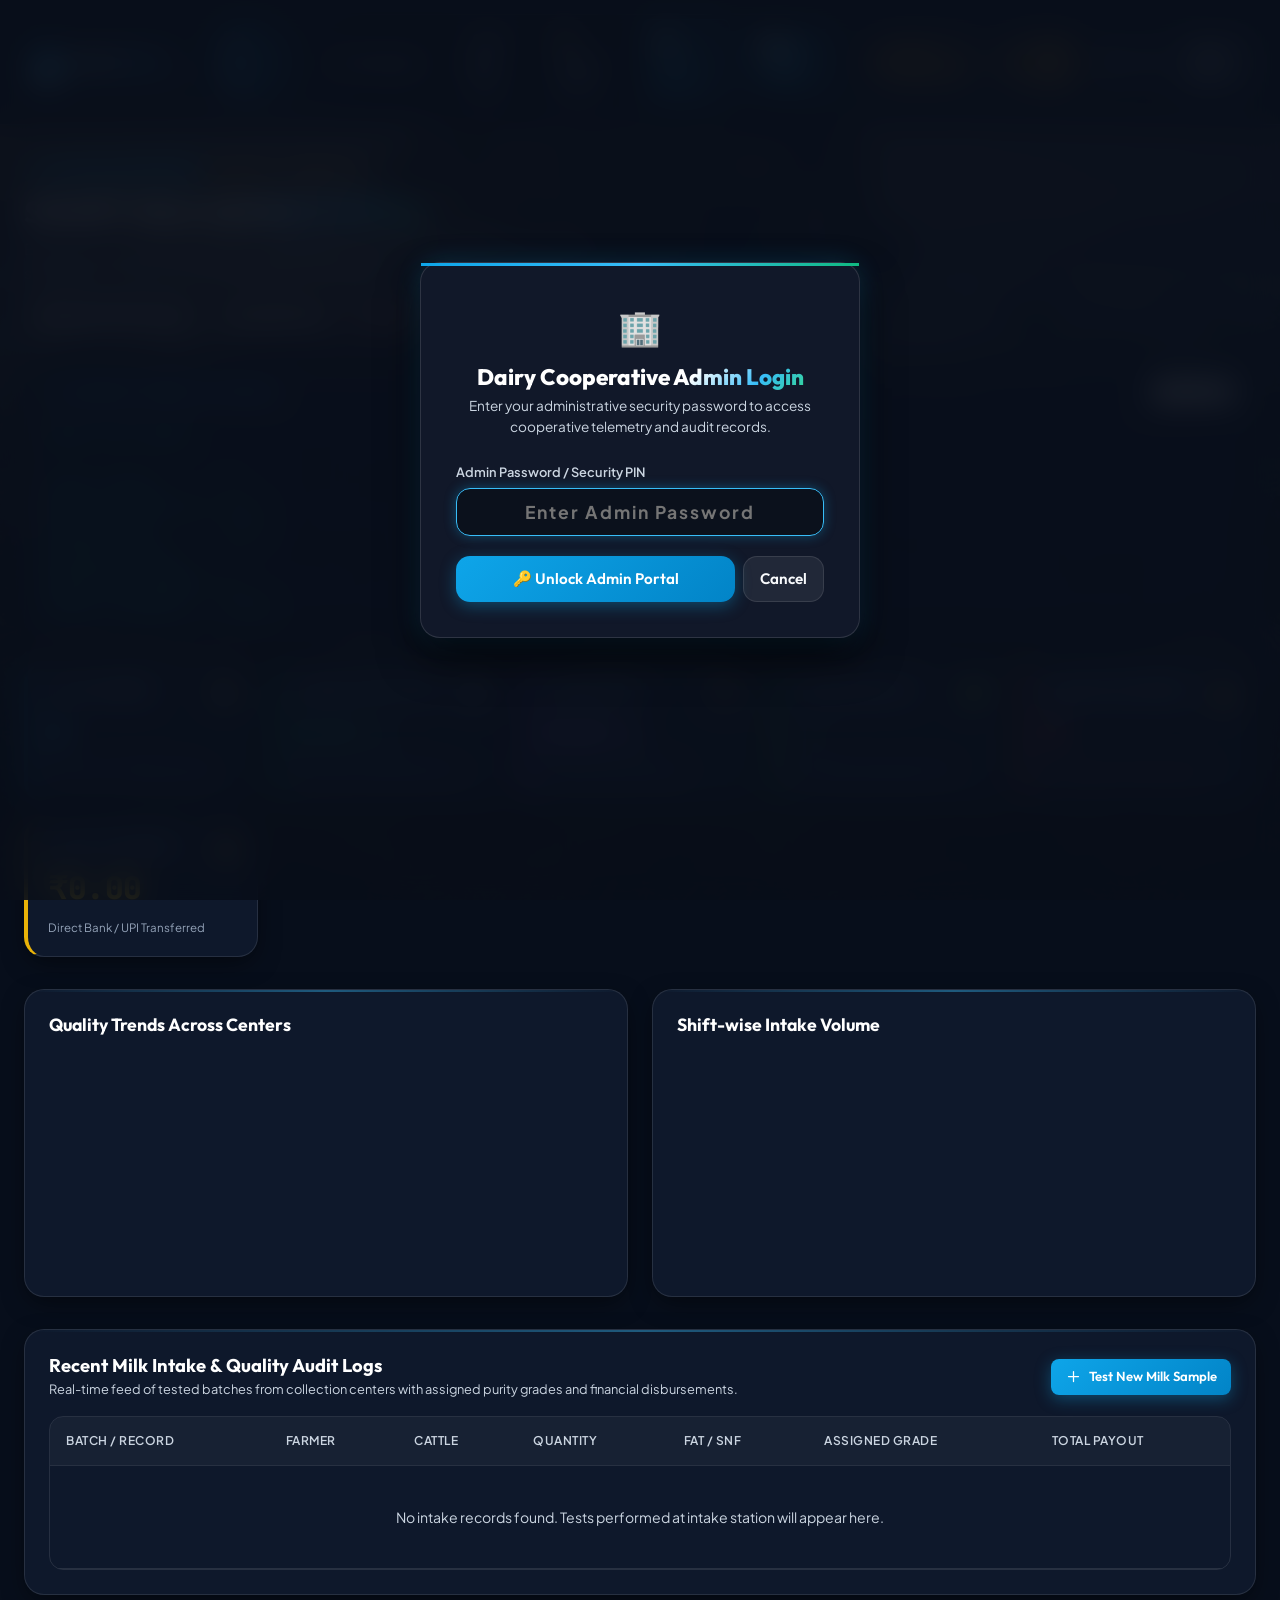
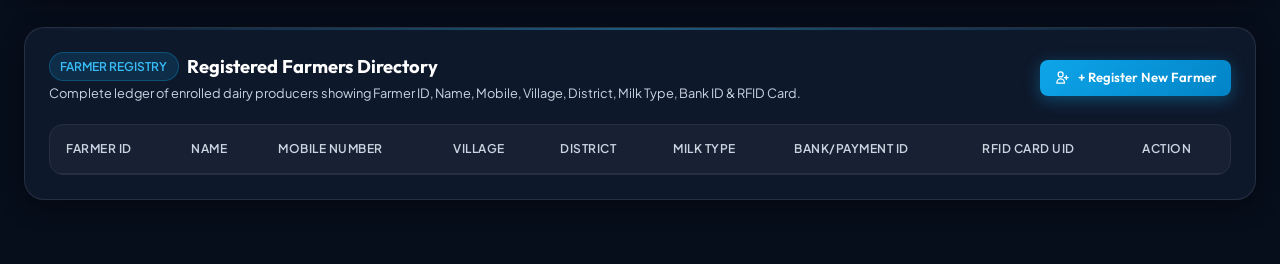
==== admin/index.html @ e47773d5 "feat(sih-2026): implement purelacto edge iot architecture, dynamic pricing formulation, sih presenta" ====
<!DOCTYPE html>
<html lang="en">
<head>
  <base href="../">
  <meta charset="UTF-8">
  <meta name="viewport" content="width=device-width, initial-scale=1.0">
  <title>Dairy Cooperative Admin Portal | DAIRY NOVA</title>
  <meta name="description" content="Dedicated Dairy Cooperative Federation Admin Dashboard for Dairy Nova Smart Milk System.">
  <link rel="icon" type="image/svg+xml" href="assets/logo.svg">
  <link rel="manifest" href="manifest.json">
  <meta name="theme-color" content="#070e1b">
  <meta name="mobile-web-app-capable" content="yes">
  <meta name="apple-mobile-web-app-capable" content="yes">
  <meta name="apple-mobile-web-app-status-bar-style" content="black-translucent">
  <link rel="apple-touch-icon" href="assets/icon-192.png">
  <link rel="stylesheet" href="css/style.css">
  <link rel="stylesheet" href="css/components.css">
  <link rel="stylesheet" href="css/sih-deck.css">
  <style>
    .admin-page-container {
      max-width: 1440px;
      margin: 0 auto;
      padding: 2rem 1.5rem 4rem;
    }
    .nav-link-btn {
      text-decoration: none;
      color: var(--text-muted);
      font-size: 0.88rem;
      font-weight: 600;
      padding: 0.5rem 0.85rem;
      border-radius: var(--radius-sm);
      transition: all 0.2s;
      display: inline-flex;
      align-items: center;
      gap: 6px;
    }
    .nav-link-btn:hover, .nav-link-btn.active {
      color: #ffffff;
      background: rgba(255, 255, 255, 0.08);
    }
    .nav-link-btn.active {
      color: #38bdf8;
      background: rgba(14, 165, 233, 0.15);
      border: 1px solid rgba(14, 165, 233, 0.35);
    }
    .auth-overlay {
      position: fixed;
      top: 0;
      left: 0;
      width: 100%;
      height: 100%;
      background: rgba(8, 14, 26, 0.88);
      backdrop-filter: blur(16px);
      -webkit-backdrop-filter: blur(16px);
      display: flex;
      align-items: center;
      justify-content: center;
      z-index: 1000;
      padding: 1rem;
    }
    .auth-box {
      width: 100%;
      max-width: 440px;
      background: rgba(18, 26, 43, 0.95);
      border: 1px solid rgba(255, 255, 255, 0.12);
      border-radius: var(--radius-lg);
      padding: 2.2rem;
      box-shadow: 0 20px 40px rgba(0,0,0,0.6), 0 0 25px rgba(14, 165, 233, 0.2);
      text-align: center;
      position: relative;
    }
    .auth-box::before {
      content: "";
      position: absolute;
      top: 0;
      left: 0;
      right: 0;
      height: 3px;
      background: linear-gradient(90deg, #0ea5e9, #38bdf8, #10b981);
    }
  </style>
</head>
<body>

  <!-- ==================== HEADER & GLOBAL NAVIGATION ==================== -->
  <header class="header-glass">
    <div class="nav-container">
      <a href="index.html" class="brand-wrapper" style="text-decoration: none;">
        <img src="assets/logo.svg" alt="DAIRY NOVA" class="brand-logo-img">
        <span class="brand-badge">SIH 2026 &bull; RPi 5 EDGE</span>
      </a>

      <nav class="nav-tabs" style="display: flex; gap: 8px; align-items: center;">
        <a href="index.html" class="nav-link-btn">
          <svg width="16" height="16" fill="none" stroke="currentColor" viewBox="0 0 24 24"><path stroke-linecap="round" stroke-linejoin="round" stroke-width="2" d="M3 12l2-2m0 0l7-7 7 7M5 10v10a1 1 0 001 1h3m10-11l2 2m-2-2v10a1 1 0 01-1 1h-3m-6 0a1 1 0 001-1v-4a1 1 0 011-1h2a1 1 0 011 1v4a1 1 0 001 1m-6 0h6"/></svg>
          Overview
        </a>
        <a href="testing.html" class="nav-link-btn">
          <svg width="16" height="16" fill="none" stroke="currentColor" viewBox="0 0 24 24"><path stroke-linecap="round" stroke-linejoin="round" stroke-width="2" d="M19.428 15.428a2 2 0 00-1.022-.547l-2.387-.477a6 6 0 00-3.86.517l-.318.158a6 6 0 01-3.86.517L6.05 15.21a2 2 0 00-1.806.547M8 4h8l-1 1v5.172a2 2 0 00.586 1.414l5 5c1.26 1.26.367 3.414-1.415 3.414H4.828c-1.782 0-2.674-2.154-1.414-3.414l5-5A2 2 0 009 10.172V5L8 4z"/></svg>
          Start Milk Test
        </a>
        <a href="farmer-auth.html" class="nav-link-btn">
          👨‍🌾 Farmer Portal
        </a>
        <a href="/admin" class="nav-link-btn active">
          🏢 Admin Portal
        </a>
        <button class="nav-link-btn" onclick="window.openSIHDeck(1)" style="background: rgba(14, 165, 233, 0.15); color: #38bdf8; border: 1px solid rgba(14, 165, 233, 0.4); cursor: pointer;">
          📊 SIH 2026 Deck
        </button>
      </nav>

      <div class="header-actions">
        <div class="iot-pill connecting" id="admin-iot-pill" onclick="toggleAdminDeviceConnection()" style="cursor: pointer;" title="Hardware Connectivity Status (Click to Toggle)">
          <div class="live-dot dot-connecting" id="admin-iot-dot"></div>
          <span id="admin-iot-text">DEVICE: CONNECTING</span>
        </div>
        <button class="heritage-theme-btn" id="heritage-theme-switch-btn" onclick="toggleHeritageWallpaper()" title="Switch Heritage Scenery (Desi Gir Farm / Pasture Meadow)" style="display: inline-flex; align-items: center; gap: 6px; background: rgba(245, 158, 11, 0.14); border: 1px solid rgba(245, 158, 11, 0.35); color: #fbbf24; border-radius: var(--radius-full); padding: 0.35rem 0.8rem; font-size: 0.78rem; font-weight: 700; cursor: pointer; transition: all 0.2s;">
          🌾 <span id="heritage-scene-text">Desi Gir Farm</span>
        </button>
        <button class="sound-toggle-btn" id="sound-toggle-btn" title="Toggle Sound">
          <svg width="18" height="18" fill="none" stroke="currentColor" viewBox="0 0 24 24"><path stroke-linecap="round" stroke-linejoin="round" stroke-width="2" d="M15.536 8.464a5 5 0 010 7.072m2.828-9.9a9 9 0 010 12.728M5.586 15H4a1 1 0 01-1-1v-4a1 1 0 011-1h1.586l4.707-4.707C10.923 3.663 12 4.109 12 5v14c0 .891-1.077 1.337-1.707.707L5.586 15z"/></svg>
        </button>
        <button class="theme-toggle-btn" id="theme-toggle-btn" title="Toggle Theme">
          <svg width="18" height="18" fill="none" stroke="currentColor" viewBox="0 0 24 24"><path stroke-linecap="round" stroke-linejoin="round" stroke-width="2" d="M12 3v1m0 16v1m9-9h-1M4 9h-1m15.364 6.364l-.707-.707M6.343 6.343l-.707-.707m12.728 0l-.707.707M6.343 17.657l-.707.707M16 12a4 4 0 11-8 0 4 4 0 018 0z"/></svg>
        </button>
        <a href="index.html" class="btn btn-secondary btn-sm" style="text-decoration: none;">
          &larr; Back to Hub
        </a>
      </div>
    </div>
  </header>

  <!-- ==================== MANDATORY ADMIN PIN MODAL / SECURITY OVERLAY ==================== -->
  <div class="auth-overlay" id="admin-auth-overlay" style="display: flex;">
    <div class="auth-box">
      <div style="font-size: 2.2rem; margin-bottom: 0.5rem;">🏢</div>
      <h2 style="font-size: 1.4rem; font-weight: 800; color: #ffffff; margin-bottom: 0.25rem;">
        Dairy Cooperative <span class="gradient-text">Admin Login</span>
      </h2>
      <p style="font-size: 0.85rem; color: var(--text-muted); margin-bottom: 1.5rem;">
        Enter your administrative security password to access cooperative telemetry and audit records.
      </p>

      <form id="admin-pin-form" onsubmit="handleAdminAuth(event)">
        <div style="margin-bottom: 1.25rem; text-align: left;">
          <label style="display: block; font-size: 0.8rem; font-weight: 600; color: var(--text-muted); margin-bottom: 0.35rem;">
            Admin Password / Security PIN
          </label>
          <input type="password" id="admin-pin-input" class="form-input" placeholder="Enter Admin Password" required autofocus style="width: 100%; text-align: center; letter-spacing: 2px; font-size: 1.1rem; font-weight: 700;">
        </div>
        <div style="display: flex; gap: 8px;">
          <button type="submit" class="btn btn-primary" style="flex: 1;">
            🔑 Unlock Admin Portal
          </button>
          <a href="index.html" class="btn btn-secondary" style="text-decoration: none; display: inline-flex; align-items: center; justify-content: center; padding: 0.6rem 1rem;">
            Cancel
          </a>
        </div>
      </form>
    </div>
  </div>

  <!-- ==================== MAIN ADMIN DASHBOARD CONTENT ==================== -->
  <main class="admin-page-container">
    
    <!-- Section Top Header -->
    <div class="section-header">
      <div>
        <div style="display: flex; align-items: center; gap: 8px;">
          <span class="badge badge-primary">COOPERATIVE FEDERATION</span>
          <span class="live-dot dot-connecting" id="admin-federation-dot"></span>
          <span id="admin-federation-text" style="font-size: 0.75rem; color: #fbbf24; font-family: var(--font-mono); font-weight: 700;">DEVICE: CONNECTING</span>
        </div>
        <h1 class="section-title" style="font-size: 1.9rem; margin-top: 0.4rem;">
          SMART MILK <span class="gradient-text">ADMIN PORTAL</span>
        </h1>
        <p class="section-desc">
          Executive cooperative oversight, aggregated intake telemetry, adulteration risk surveillance, and cloud banking ledger settlements.
        </p>
      </div>

      <div style="display: flex; gap: 0.75rem; flex-wrap: wrap; align-items: center;">
        <button class="btn btn-secondary btn-sm" id="btn-toggle-admin-ascii" onclick="toggleAdminAsciiView()">
          📋 Toggle ASCII Terminal
        </button>
        <button class="btn btn-secondary btn-sm" id="btn-export-csv" onclick="exportAdminCSV()">
          <svg width="16" height="16" fill="none" stroke="currentColor" viewBox="0 0 24 24"><path stroke-linecap="round" stroke-linejoin="round" stroke-width="2" d="M12 10v6m0 0l-3-3m3 3l3-3m2 8H7a2 2 0 01-2-2V5a2 2 0 012-2h5.586a1 1 0 01.707.293l5.414 5.414a1 1 0 01.293.707V19a2 2 0 01-2 2z"/></svg>
          Export CSV
        </button>
        <button class="btn btn-secondary btn-sm" id="btn-clear-admin-data" onclick="clearAllAdminData()" style="color: #f87171; border-color: rgba(239, 68, 68, 0.4);">
          <svg width="15" height="15" fill="none" stroke="currentColor" viewBox="0 0 24 24"><path stroke-linecap="round" stroke-linejoin="round" stroke-width="2" d="M19 7l-.867 12.142A2 2 0 0116.138 21H7.862a2 2 0 01-1.995-1.858L5 7m5 4v6m4-6v6m1-10V4a1 1 0 00-1-1h-4a1 1 0 00-1 1v3M4 7h16"/></svg>
          Clear Data
        </button>
        <button class="btn btn-sm" id="btn-logout-admin" style="background: rgba(239, 68, 68, 0.15); border: 1px solid rgba(239, 68, 68, 0.4); color: #f87171;" onclick="adminLogout()">
          🔒 Logout Admin
        </button>
      </div>
    </div>

    <!-- ASCII TERMINAL SUMMARY VIEW -->
    <div class="smart-admin-ascii-card" id="smart-admin-ascii-box" style="margin-bottom: 1.75rem;">
      <div class="smart-admin-ascii-header">
        <div style="display: flex; align-items: center; gap: 6px;">
          <span class="live-dot" style="background: #10b981; width: 6px; height: 6px;"></span>
          <span style="color: var(--primary-light); font-weight: 800; letter-spacing: 1px; font-size: 0.78rem;">COMMAND TERMINAL SUMMARY</span>
        </div>
        <button class="btn btn-sm btn-outline" style="font-size: 0.7rem; padding: 2px 8px;" onclick="copySmartAdminAscii()">
          📋 Copy Text
        </button>
      </div>
      <pre class="smart-admin-ascii-pre">SMART MILK ADMIN

Total Farmers       0
Today's Collection  0.0 L
Premium Milk        0.0 L
Average Quality     --
Suspicious Samples  0
Today's Payments    ₹0.00</pre>
    </div>

    <!-- 6-METRIC SMART MILK ADMIN KPI GRID (COMPLETELY DYNAMIC) -->
    <div class="smart-admin-grid-6" style="margin-bottom: 2rem;">
      <!-- 1. Total Farmers -->
      <div class="card-glass smart-admin-kpi-card" style="border-left: 4px solid #0ea5e9;">
        <div class="kpi-header">
          <span class="kpi-label">Total Farmers</span>
          <span class="kpi-icon">👨‍🌾</span>
        </div>
        <div class="kpi-value highlight-cyan" id="admin-total-farmers">0</div>
        <div class="kpi-sub">Enrolled &bull; KYC &amp; RFID Verified</div>
      </div>

      <!-- 2. Today's Collection -->
      <div class="card-glass smart-admin-kpi-card" style="border-left: 4px solid #10b981;">
        <div class="kpi-header">
          <span class="kpi-label">Today's Collection</span>
          <span class="kpi-icon">🥛</span>
        </div>
        <div class="kpi-value highlight-green" id="admin-stat-volume">0.0 L</div>
        <div class="kpi-sub">Morning + Evening Shift Flow</div>
      </div>

      <!-- 3. Premium Milk -->
      <div class="card-glass smart-admin-kpi-card" style="border-left: 4px solid #a855f7;">
        <div class="kpi-header">
          <span class="kpi-label">Premium Milk</span>
          <span class="kpi-icon">🏆</span>
        </div>
        <div class="kpi-value highlight-purple" id="admin-premium-milk">0.0 L</div>
        <div class="kpi-sub">Grade A+ Bonus Volume</div>
      </div>

      <!-- 4. Average Quality -->
      <div class="card-glass smart-admin-kpi-card" style="border-left: 4px solid #22c55e;">
        <div class="kpi-header">
          <span class="kpi-label">Average Quality</span>
          <span class="kpi-icon">🟢</span>
        </div>
        <div class="kpi-value highlight-green" id="admin-avg-quality">--</div>
        <div class="kpi-sub">Cooperative Standard Purity</div>
      </div>

      <!-- 5. Suspicious Samples -->
      <div class="card-glass smart-admin-kpi-card" style="border-left: 4px solid #ef4444;">
        <div class="kpi-header">
          <span class="kpi-label">Suspicious Samples</span>
          <span class="kpi-icon">⚠️</span>
        </div>
        <div class="kpi-value highlight-red" id="admin-stat-adulterations">0</div>
        <div class="kpi-sub" style="color: #ef4444;">Conductivity / Dilution Alerts</div>
      </div>

      <!-- 6. Today's Payments -->
      <div class="card-glass smart-admin-kpi-card" style="border-left: 4px solid #eab308;">
        <div class="kpi-header">
          <span class="kpi-label">Today's Payments</span>
          <span class="kpi-icon">💰</span>
        </div>
        <div class="kpi-value highlight-yellow" id="admin-stat-payout">₹0.00</div>
        <div class="kpi-sub">Direct Bank / UPI Transferred</div>
      </div>
    </div>

    <!-- CHARTS GRID -->
    <div class="grid-2" style="margin-bottom: 2rem;">
      <div class="card-glass">
        <h3 style="font-size: 1.1rem; margin-bottom: 1rem; color: #ffffff;">Quality Trends Across Centers</h3>
        <div id="admin-trend-chart-container" style="min-height: 220px;"></div>
      </div>
      <div class="card-glass">
        <h3 style="font-size: 1.1rem; margin-bottom: 1rem; color: #ffffff;">Shift-wise Intake Volume</h3>
        <div id="admin-volume-bar-container" style="min-height: 220px;"></div>
      </div>
    </div>

    <!-- RECENT INTAKES TABLE -->
    <div class="card-glass" style="margin-bottom: 2rem;">
      <div style="display: flex; justify-content: space-between; align-items: center; margin-bottom: 1rem; flex-wrap: wrap; gap: 0.75rem;">
        <div>
          <h3 style="font-size: 1.15rem; margin: 0; color: #ffffff;">Recent Milk Intake &amp; Quality Audit Logs</h3>
          <p style="font-size: 0.8rem; color: var(--text-muted); margin-top: 2px;">
            Real-time feed of tested batches from collection centers with assigned purity grades and financial disbursements.
          </p>
        </div>
        <a href="testing.html" class="btn btn-primary btn-sm" style="text-decoration: none;">
          <svg width="15" height="15" fill="none" stroke="currentColor" viewBox="0 0 24 24"><path stroke-linecap="round" stroke-linejoin="round" stroke-width="2" d="M12 4v16m8-8H4"/></svg>
          Test New Milk Sample
        </a>
      </div>

      <div class="data-table-wrapper">
        <table class="data-table">
          <thead>
            <tr>
              <th>Batch / Record</th>
              <th>Farmer</th>
              <th>Cattle</th>
              <th>Quantity</th>
              <th>Fat / SNF</th>
              <th>Assigned Grade</th>
              <th>Total Payout</th>
            </tr>
          </thead>
          <tbody id="admin-recent-intakes-body">
            <tr>
              <td colspan="7" style="text-align: center; color: var(--text-muted); padding: 2.5rem 1rem;">
                No intake records found. Tests performed at intake station will appear here.
              </td>
            </tr>
          </tbody>
        </table>
      </div>
    </div>

    <!-- REGISTERED FARMERS DIRECTORY -->
    <div class="card-glass">
      <div style="display: flex; justify-content: space-between; align-items: center; margin-bottom: 1.25rem; flex-wrap: wrap; gap: 0.75rem;">
        <div>
          <div style="display: flex; align-items: center; gap: 8px;">
            <span class="badge badge-primary">FARMER REGISTRY</span>
            <h3 style="font-size: 1.15rem; margin: 0; color: #ffffff;">Registered Farmers Directory</h3>
          </div>
          <p style="font-size: 0.8rem; color: var(--text-muted); margin-top: 2px;">
            Complete ledger of enrolled dairy producers showing Farmer ID, Name, Mobile, Village, District, Milk Type, Bank ID &amp; RFID Card.
          </p>
        </div>
        <div style="display: flex; gap: 8px;">
          <a href="farmer-auth.html?mode=signup" class="btn btn-primary btn-sm" style="text-decoration: none;">
            <svg width="15" height="15" fill="none" stroke="currentColor" viewBox="0 0 24 24"><path stroke-linecap="round" stroke-linejoin="round" stroke-width="2" d="M18 9v3m0 0v3m0-3h3m-3 0h-3m-2-5a4 4 0 11-8 0 4 4 0 018 0zM3 20a6 6 0 0112 0v1H3v-1z"/></svg>
            + Register New Farmer
          </a>
        </div>
      </div>

      <div class="data-table-wrapper">
        <table class="data-table">
          <thead>
            <tr>
              <th>Farmer ID</th>
              <th>Name</th>
              <th>Mobile Number</th>
              <th>Village</th>
              <th>District</th>
              <th>Milk Type</th>
              <th>Bank/Payment ID</th>
              <th>RFID Card UID</th>
              <th>Action</th>
            </tr>
          </thead>
          <tbody id="admin-farmers-table-body">
            <!-- Dynamically populated -->
          </tbody>
        </table>
      </div>
    </div>

  </main>

  <div id="toast-container"></div>

  <!-- JS DEPENDENCIES -->
  <script src="js/audio.js"></script>
  <script src="js/database.js"></script>
  <script src="js/charts.js"></script>
  <script src="js/sih-deck.js"></script>

  <script>
    // ==================== ADMIN PORTAL CONTROLLER ====================
    
    function showToast(msg, type = 'info') {
      const container = document.getElementById('toast-container');
      if (!container) return;
      const toast = document.createElement('div');
      toast.className = `toast-pill toast-${type}`;
      toast.innerText = msg;
      container.appendChild(toast);
      setTimeout(() => {
        toast.style.opacity = '0';
        toast.style.transform = 'translateY(10px)';
        setTimeout(() => toast.remove(), 300);
      }, 3500);
    }

    function isDeviceConnected() {
      return sessionStorage.getItem('dairy_nova_hardware_connected') === 'true';
    }

    function toggleAdminDeviceConnection() {
      const isConn = isDeviceConnected();
      if (isConn) {
        sessionStorage.removeItem('dairy_nova_hardware_connected');
        updateAdminDeviceUI(false);
        if (window.soundCtrl) window.soundCtrl.playTick();
        showToast("Hardware Disconnected (Status: Connecting)", "info");
      } else {
        const text = document.getElementById('admin-iot-text');
        const fedText = document.getElementById('admin-federation-text');
        if (text) text.innerText = 'DEVICE: CONNECTING...';
        if (fedText) fedText.innerText = 'DEVICE: CONNECTING...';

        setTimeout(() => {
          sessionStorage.setItem('dairy_nova_hardware_connected', 'true');
          updateAdminDeviceUI(true);
          if (window.soundCtrl) window.soundCtrl.playSuccess();
          showToast("🟢 Device Connected & Hardware Active!", "success");
        }, 500);
      }
    }

    function updateAdminDeviceUI(connected) {
      const isConn = connected !== undefined ? connected : isDeviceConnected();
      const pill = document.getElementById('admin-iot-pill');
      const dot = document.getElementById('admin-iot-dot');
      const text = document.getElementById('admin-iot-text');
      const fedDot = document.getElementById('admin-federation-dot');
      const fedText = document.getElementById('admin-federation-text');

      if (pill) {
        if (isConn) {
          pill.classList.remove('connecting');
          pill.classList.add('connected');
        } else {
          pill.classList.remove('connected');
          pill.classList.add('connecting');
        }
      }
      if (dot) {
        dot.style.background = isConn ? '#10b981' : '#f59e0b';
        dot.style.boxShadow = isConn ? '0 0 10px #10b981' : '0 0 10px #f59e0b';
        if (isConn) {
          dot.classList.remove('dot-connecting');
          dot.classList.add('dot-connected');
        } else {
          dot.classList.remove('dot-connected');
          dot.classList.add('dot-connecting');
        }
      }
      if (text) {
        text.innerText = isConn ? '12 CENTERS CONNECTED' : 'DEVICE: CONNECTING';
        text.style.color = isConn ? '#10b981' : '#fbbf24';
      }
      if (fedDot) {
        fedDot.style.background = isConn ? '#10b981' : '#f59e0b';
        fedDot.style.boxShadow = isConn ? '0 0 10px #10b981' : '0 0 10px #f59e0b';
        if (isConn) {
          fedDot.classList.remove('dot-connecting');
          fedDot.classList.add('dot-connected');
        } else {
          fedDot.classList.remove('dot-connected');
          fedDot.classList.add('dot-connecting');
        }
      }
      if (fedText) {
        fedText.innerText = isConn ? '12 CENTERS CONNECTED' : 'DEVICE: CONNECTING';
        fedText.style.color = isConn ? '#10b981' : '#fbbf24';
      }
    }

    function checkAdminAuth() {
      // Always enforce password verification every time the admin portal is accessed
      sessionStorage.removeItem('dairy_nova_admin_auth');
      const overlay = document.getElementById('admin-auth-overlay');
      const pinInput = document.getElementById('admin-pin-input');
      if (overlay) overlay.style.display = 'flex';
      if (pinInput) {
        pinInput.value = '';
        setTimeout(() => pinInput.focus(), 150);
      }
    }

    function handleAdminAuth(e) {
      if (e) e.preventDefault();
      const pinInput = document.getElementById('admin-pin-input');
      const pin = pinInput ? pinInput.value.trim() : '';
      if (pin === 'NANI@2005') {
        const overlay = document.getElementById('admin-auth-overlay');
        if (overlay) overlay.style.display = 'none';
        if (window.soundCtrl) window.soundCtrl.playSuccess();
        showToast("Authenticated as Dairy Cooperative Admin", "success");
        refreshAdminData();
      } else {
        if (window.soundCtrl) window.soundCtrl.playError();
        showToast("Invalid admin password! Access denied.", "error");
        if (pinInput) {
          pinInput.value = '';
          pinInput.focus();
        }
      }
    }

    function adminLogout() {
      showToast("Admin logged out", "info");
      checkAdminAuth();
    }

    function clearAllAdminData() {
      if (confirm("Are you sure you want to clear all intake records in the Admin page?")) {
        window.db.clearRecords();
        refreshAdminData();
        if (window.soundCtrl) window.soundCtrl.playTrash();
        showToast("All intake records have been cleared from Admin page.", "info");
      }
    }

    function exportAdminCSV() {
      if (window.db && window.db.exportCSV) {
        window.db.exportCSV();
        showToast("Exported Collection Records to CSV", "success");
      }
    }

    function toggleAdminAsciiView() {
      const el = document.getElementById('smart-admin-ascii-box');
      if (el) {
        el.style.display = el.style.display === 'none' ? 'block' : 'none';
      }
    }

    function copySmartAdminAscii() {
      const pre = document.querySelector('.smart-admin-ascii-pre');
      if (pre && navigator.clipboard) {
        navigator.clipboard.writeText(pre.innerText).then(() => {
          showToast("Copied terminal summary to clipboard!", "success");
        });
      }
    }

    function refreshAdminData() {
      const records = window.db ? (window.db.getRecords() || []) : [];
      const farmers = window.db ? (window.db.getFarmers() || []) : [];

      const totalLitres = records.reduce((acc, r) => acc + (r.volume || 0), 0);
      const totalPayout = records.reduce((acc, r) => acc + (r.totalPayout || 0), 0);
      const premiumLitres = records.filter(r => r.grade === 'GRADE A+').reduce((acc, r) => acc + (r.volume || 0), 0);
      const avgQuality = records.length ? Math.round(records.reduce((acc, r) => acc + (r.purityScore || 0), 0) / records.length) : 0;
      const adulterationCount = records.filter(r => r.status === 'REJECTED' || r.status === 'PENALIZED' || (r.adulterantsDetected && r.adulterantsDetected.length > 0)).length;

      const setInner = (id, val) => {
        const el = document.getElementById(id);
        if (el) el.innerText = val;
      };

      setInner('admin-total-farmers', farmers.length ? farmers.length.toLocaleString() : '0');
      setInner('admin-stat-volume', records.length ? `${totalLitres.toFixed(1)} L` : '0.0 L');
      setInner('admin-premium-milk', records.length ? `${premiumLitres.toFixed(1)} L` : '0.0 L');
      setInner('admin-avg-quality', records.length ? `${avgQuality}/100` : '--');
      setInner('admin-stat-adulterations', adulterationCount.toString());
      setInner('admin-stat-payout', `₹${totalPayout.toLocaleString('en-IN', { minimumFractionDigits: 2, maximumFractionDigits: 2 })}`);

      const asciiPre = document.querySelector('.smart-admin-ascii-pre');
      if (asciiPre) {
        asciiPre.innerText = `SMART MILK ADMIN\n\nTotal Farmers       ${farmers.length}\nToday's Collection  ${records.length ? totalLitres.toFixed(1) + ' L' : '0.0 L'}\nPremium Milk        ${records.length ? premiumLitres.toFixed(1) + ' L' : '0.0 L'}\nAverage Quality     ${records.length ? avgQuality + '/100' : '--'}\nSuspicious Samples  ${adulterationCount}\nToday's Payments    ₹${totalPayout.toLocaleString('en-IN', { minimumFractionDigits: 2, maximumFractionDigits: 2 })}`;
      }

      // Render Charts
      if (window.chartManager) {
        window.chartManager.renderTrendChart('admin-trend-chart-container', records);
        window.chartManager.renderVolumeBars('admin-volume-bar-container', records);
      }

      // Recent Intakes Table
      const recentBody = document.getElementById('admin-recent-intakes-body');
      if (recentBody) {
        if (!records || records.length === 0) {
          recentBody.innerHTML = `<tr><td colspan="7" style="text-align: center; color: var(--text-muted); padding: 2.5rem 1rem;">No intake records found. Tests performed at intake station will appear here.</td></tr>`;
        } else {
          recentBody.innerHTML = records.slice(0, 10).map(r => `
            <tr>
              <td><strong style="font-family: var(--font-mono); color: var(--primary-light);">${r.batchId || r.id}</strong></td>
              <td><strong>${r.farmerName}</strong></td>
              <td>${r.milkType}</td>
              <td>${(r.volume || 0).toFixed(1)} L</td>
              <td>${(r.fat || 0).toFixed(1)}% / ${(r.snf || 0).toFixed(1)}%</td>
              <td>
                <span class="badge ${r.grade === 'GRADE A+' ? 'badge-success' : r.grade === 'GRADE A' ? 'badge-primary' : r.grade === 'GRADE F' ? 'badge-danger' : 'badge-warning'}">
                  ${r.grade || r.status}
                </span>
              </td>
              <td><strong style="color: var(--success-light);">₹${(r.totalPayout || 0).toFixed(2)}</strong></td>
            </tr>
          `).join('');
        }
      }

      // Registered Farmers Table
      const farmersBody = document.getElementById('admin-farmers-table-body');
      if (farmersBody) {
        farmersBody.innerHTML = farmers.map(f => {
          const parts = (f.village || '').split(',');
          const villageName = f.villageOnly || (parts.length > 0 ? parts[0].trim() : 'Local Village');
          const districtName = f.district || (parts.length > 1 ? parts[1].trim() : 'District');
          const milkTypeLabel = f.milkType || (f.cattleType === 'Buffalo' ? 'Buffalo Milk' : 'Cow Milk');

          return `
            <tr>
              <td><strong style="font-family: var(--font-mono); color: var(--primary-light);">${f.id}</strong></td>
              <td><strong>${f.name}</strong></td>
              <td><span style="font-family: var(--font-mono); font-size: 0.82rem;">${f.phone || 'N/A'}</span></td>
              <td>${villageName}</td>
              <td>${districtName}</td>
              <td>
                <span class="badge ${f.cattleType === 'Buffalo' ? 'badge-primary' : 'badge-success'}">
                  ${f.cattleType === 'Buffalo' ? '🐃' : '🐄'} ${milkTypeLabel}
                </span>
              </td>
              <td><code style="color: var(--success-light);">${f.bankAccount || 'Direct DBT'}</code></td>
              <td><span style="font-family: var(--font-mono); font-size: 0.8rem; color: var(--text-dim);">${f.rfid}</span></td>
              <td>
                <a href="index.html#passbook" class="btn btn-secondary btn-sm" style="font-size: 0.72rem; padding: 3px 8px; text-decoration: none;">
                  Passbook
                </a>
              </td>
            </tr>
          `;
        }).join('');
      }
    }

    // Toggle audio & theme
    document.addEventListener('DOMContentLoaded', () => {
      // Canonicalize address bar URL to /admin when served over HTTP/HTTPS
      if (window.location.protocol.startsWith('http') && window.location.pathname.endsWith('/admin.html')) {
        window.history.replaceState(null, '', '/admin');
      }
      if (window.location.protocol === 'file:') {
        document.querySelectorAll('a[href="/admin"]').forEach(el => el.setAttribute('href', 'admin.html'));
      }

      checkAdminAuth();
      updateAdminDeviceUI(isDeviceConnected());

      // Ensure password is asked every time, even if loaded from back/forward navigation
      window.addEventListener('pageshow', () => {
        checkAdminAuth();
      });

      const soundBtn = document.getElementById('sound-toggle-btn');
      if (soundBtn && window.soundCtrl) {
        soundBtn.addEventListener('click', () => {
          const enabled = window.soundCtrl.toggleSound();
          showToast(enabled ? "Audio: ON" : "Audio: MUTED", "info");
        });
      }

      // Heritage wallpaper switcher
      window.toggleHeritageWallpaper = function() {
        const isPasture = document.body.classList.toggle('theme-heritage-pasture');
        localStorage.setItem('dairy_heritage_wallpaper', isPasture ? 'pasture' : 'desi');
        updateHeritageButtonText(isPasture);
      };

      function updateHeritageButtonText(isPasture) {
        const label = document.getElementById('heritage-scene-text');
        if (label) {
          label.textContent = isPasture ? 'Pasture Meadow' : 'Desi Gir Farm';
        }
      }

      const savedHeritage = localStorage.getItem('dairy_heritage_wallpaper');
      if (savedHeritage === 'pasture') {
        document.body.classList.add('theme-heritage-pasture');
        updateHeritageButtonText(true);
      }

      const themeBtn = document.getElementById('theme-toggle-btn');
      if (themeBtn) {
        themeBtn.addEventListener('click', () => {
          document.body.classList.toggle('light-theme');
        });
      }
    });
  </script>
</body>
</html>
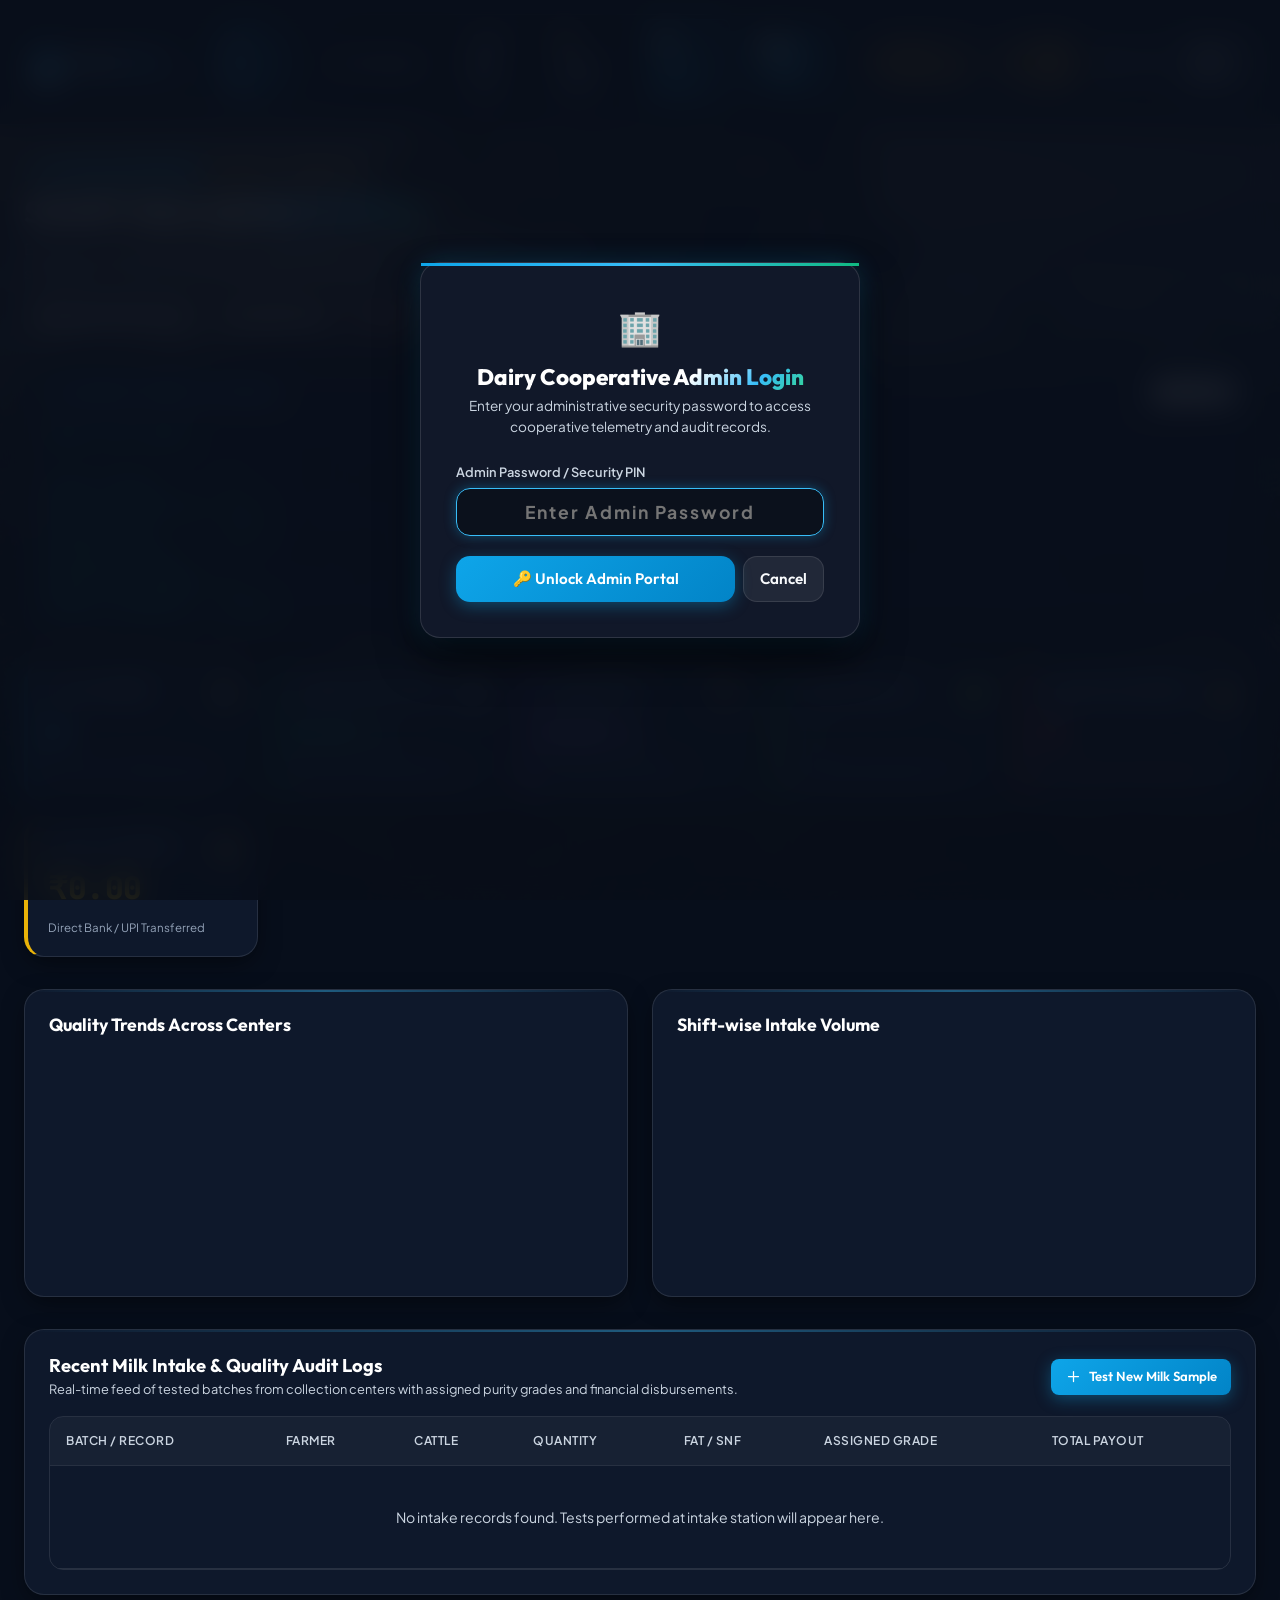
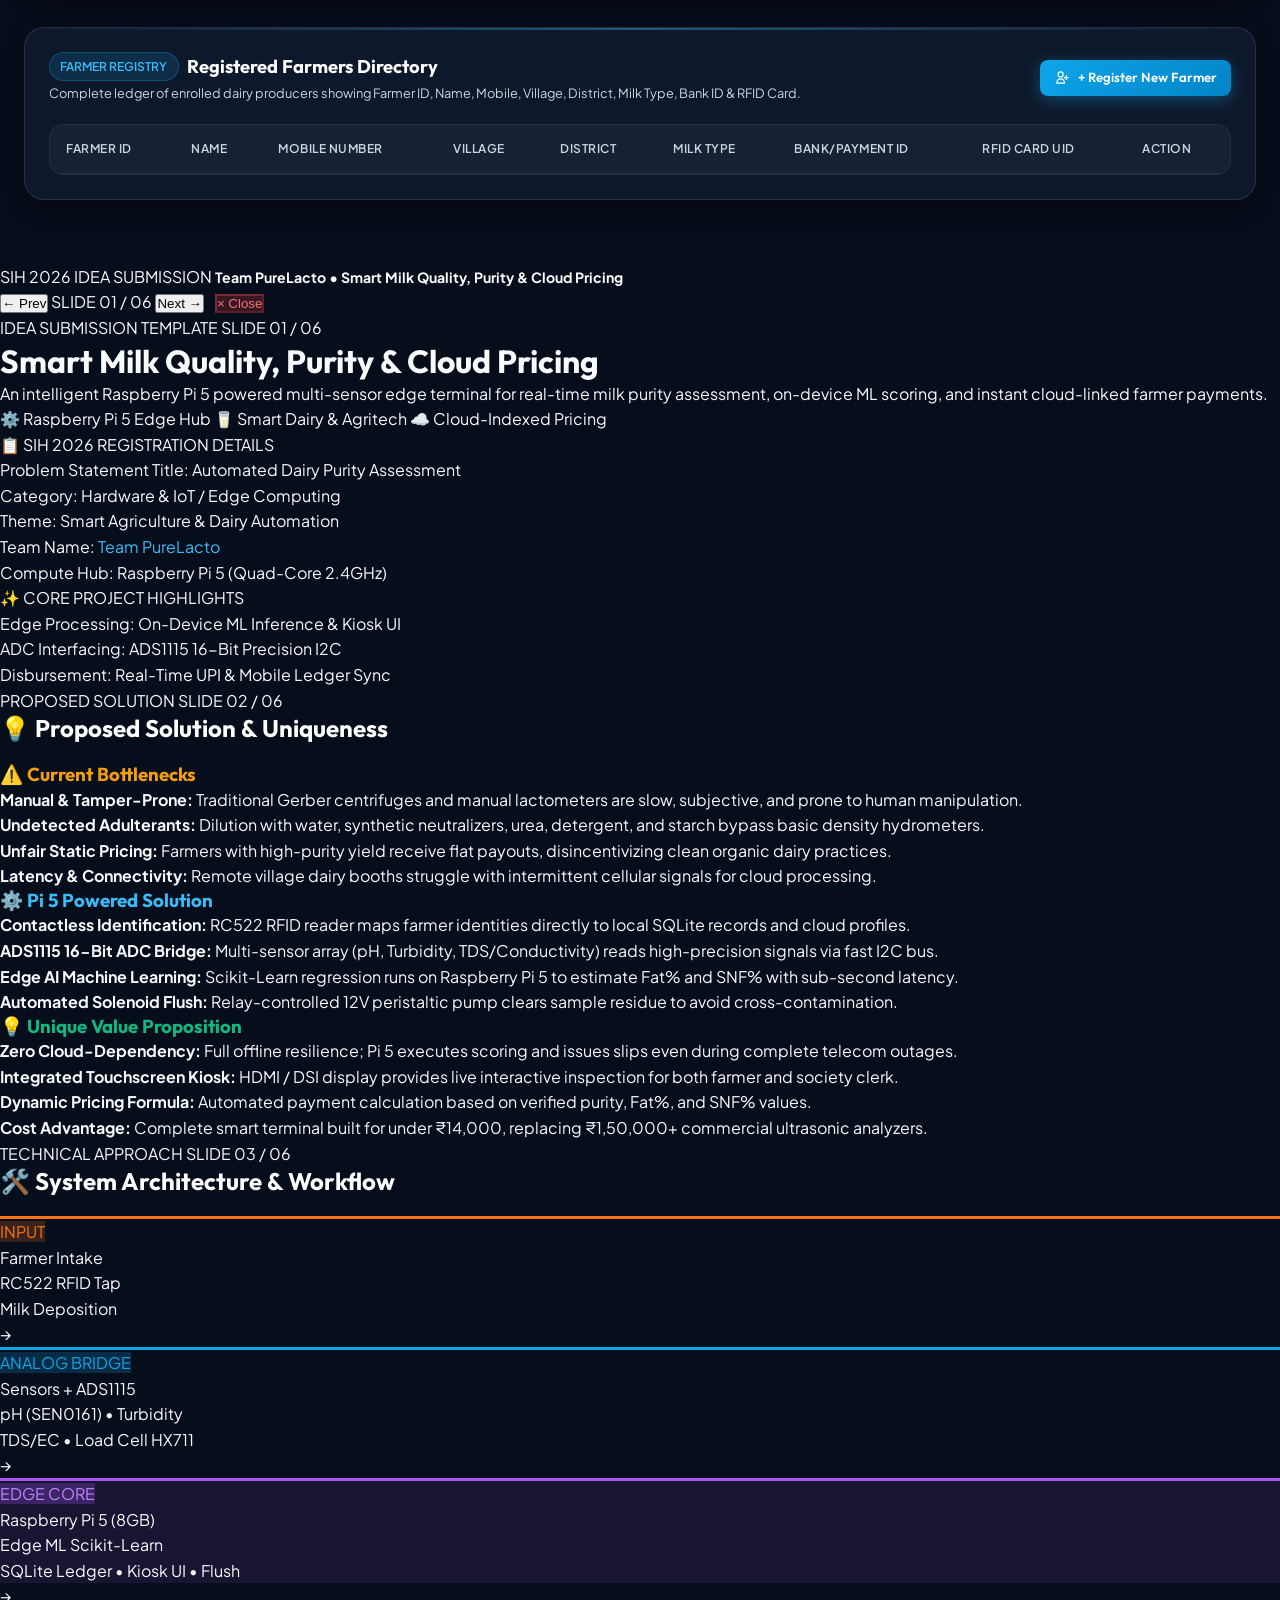
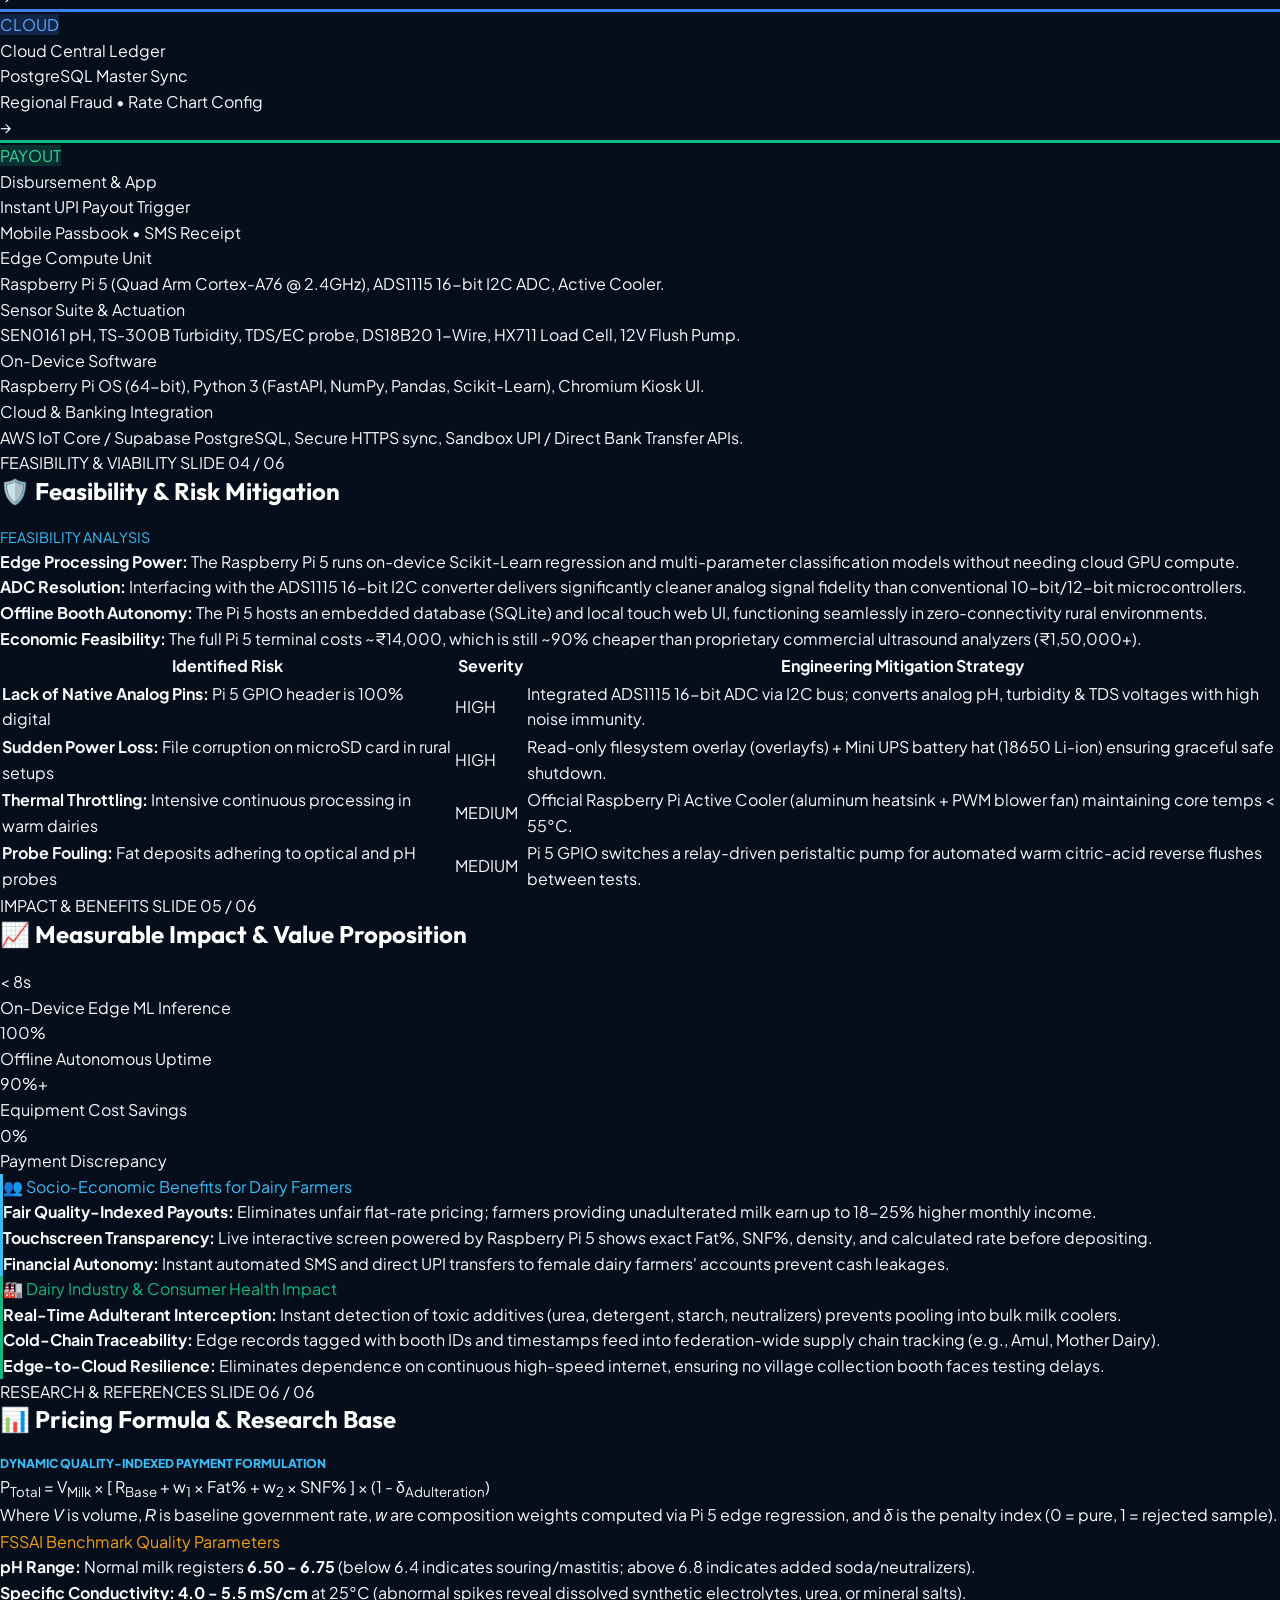
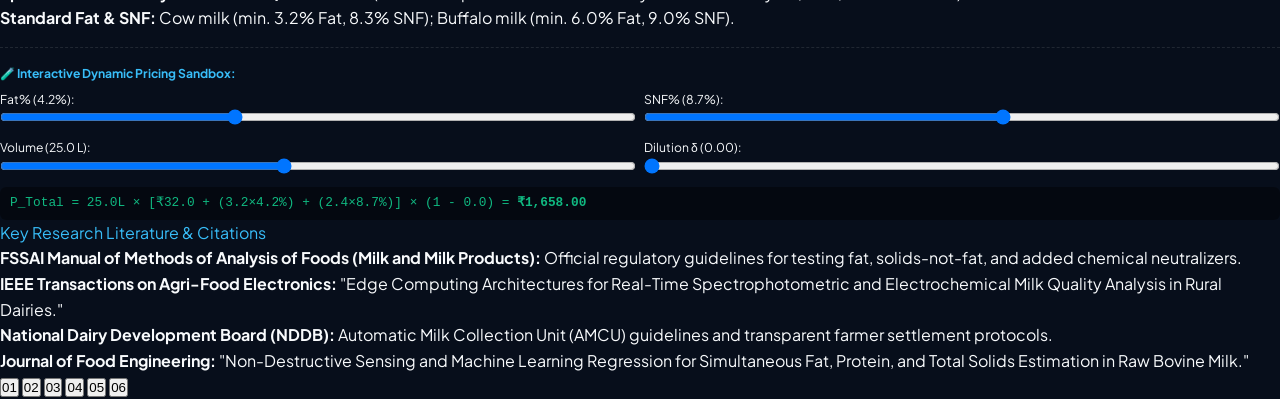
==== commit a766f911: "Auto-update: 2026-09-09 20:04:57" ====
--- a/admin/index.html
+++ b/admin/index.html
@@ -15,7 +15,6 @@
   <link rel="apple-touch-icon" href="assets/icon-192.png">
   <link rel="stylesheet" href="css/style.css">
   <link rel="stylesheet" href="css/components.css">
-  <link rel="stylesheet" href="css/sih-deck.css">
   <style>
     .admin-page-container {
       max-width: 1440px;
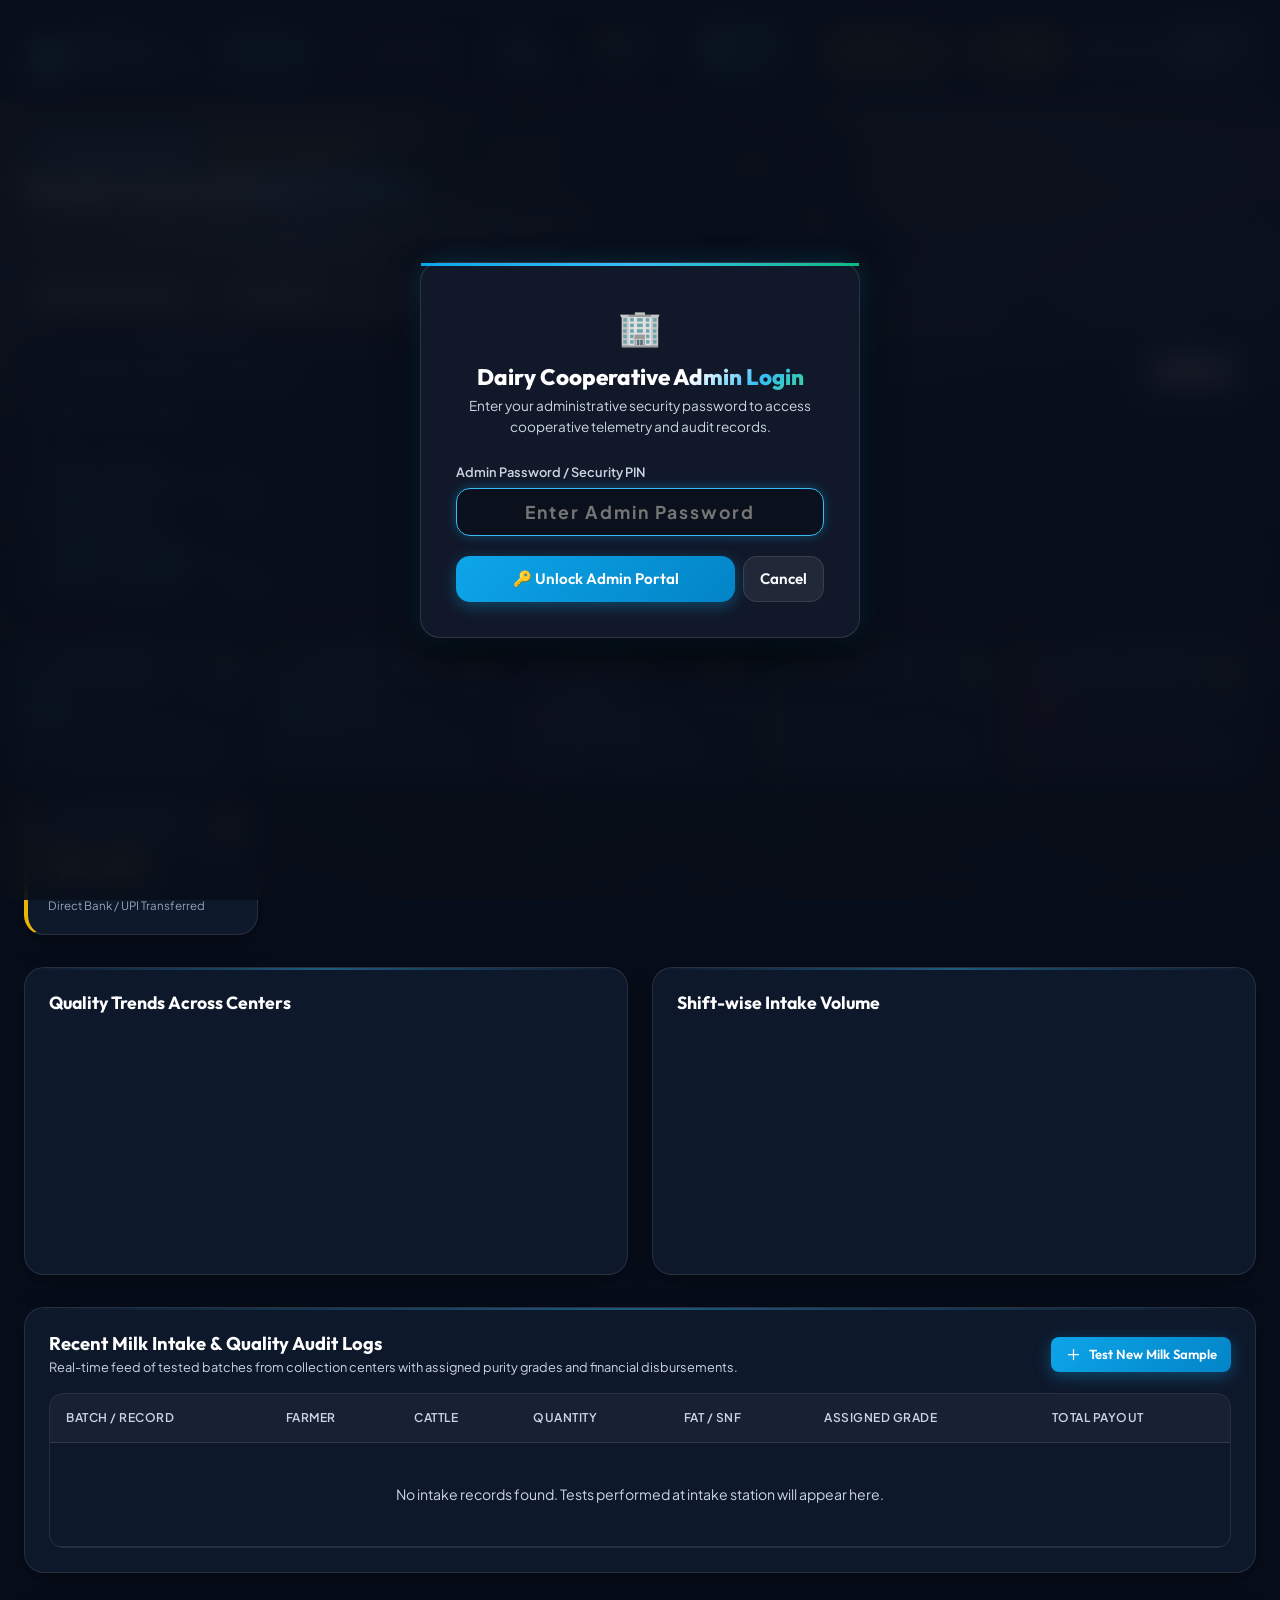
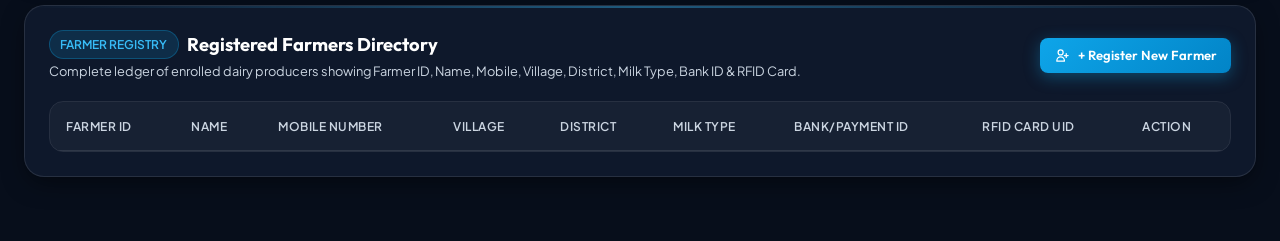
==== commit d9677813: "Auto-update: 2026-09-09 20:05:11" ====
--- a/admin/index.html
+++ b/admin/index.html
@@ -104,9 +104,6 @@
         <a href="/admin" class="nav-link-btn active">
           🏢 Admin Portal
         </a>
-        <button class="nav-link-btn" onclick="window.openSIHDeck(1)" style="background: rgba(14, 165, 233, 0.15); color: #38bdf8; border: 1px solid rgba(14, 165, 233, 0.4); cursor: pointer;">
-          📊 SIH 2026 Deck
-        </button>
       </nav>
 
       <div class="header-actions">
@@ -382,7 +379,6 @@
   <script src="js/audio.js"></script>
   <script src="js/database.js"></script>
   <script src="js/charts.js"></script>
-  <script src="js/sih-deck.js"></script>
 
   <script>
     // ==================== ADMIN PORTAL CONTROLLER ====================
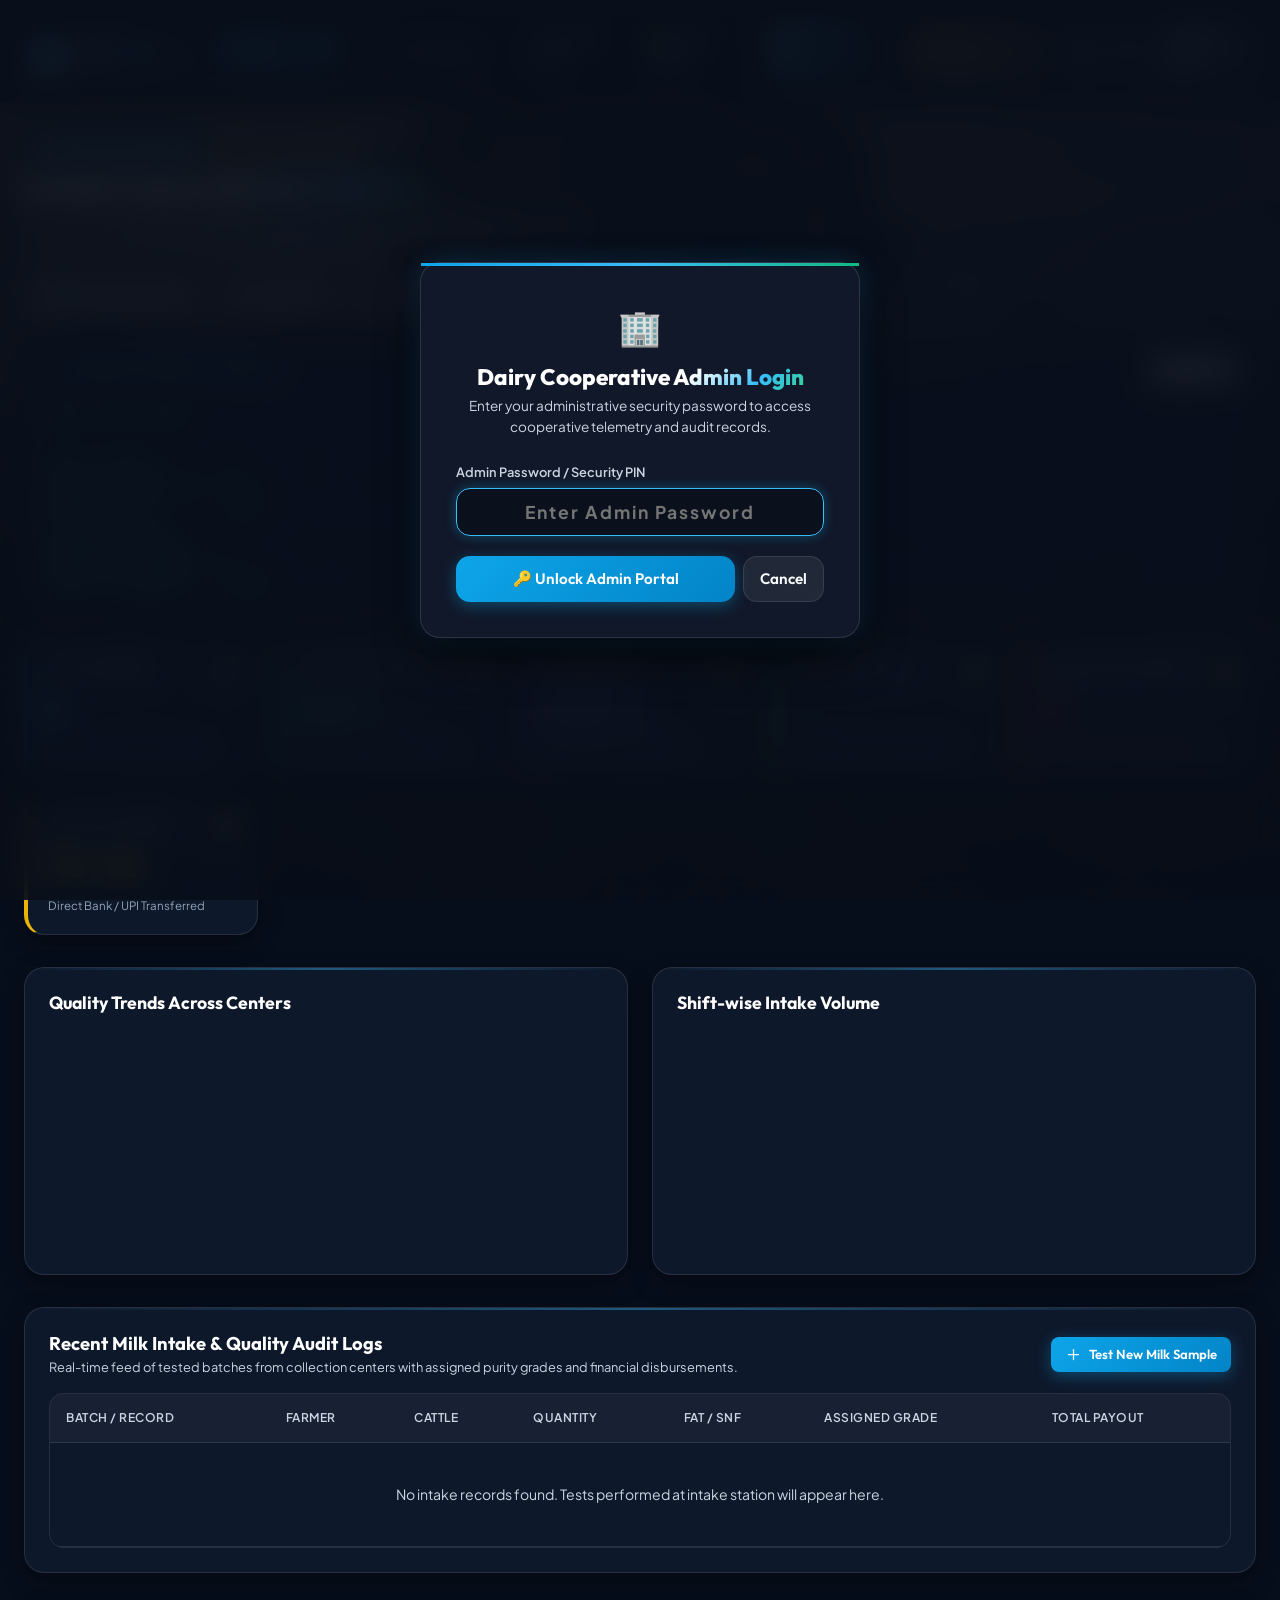
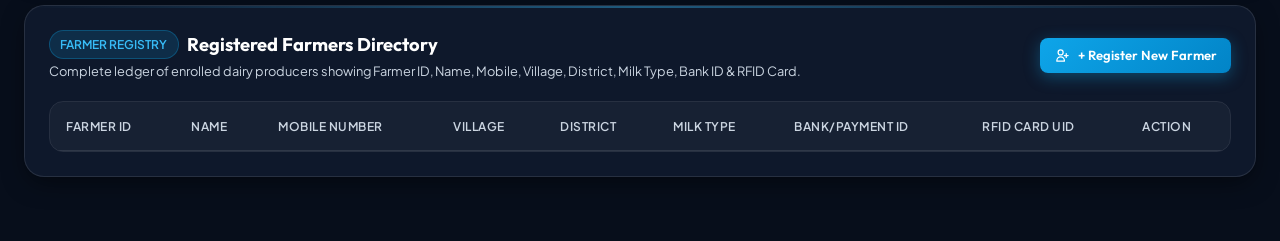
==== commit 7eaf45a0: "Auto-update: 2026-09-10 06:26:16" ====
--- a/admin/index.html
+++ b/admin/index.html
@@ -4,8 +4,8 @@
   <base href="../">
   <meta charset="UTF-8">
   <meta name="viewport" content="width=device-width, initial-scale=1.0">
-  <title>Dairy Cooperative Admin Portal | DAIRY NOVA</title>
-  <meta name="description" content="Dedicated Dairy Cooperative Federation Admin Dashboard for Dairy Nova Smart Milk System.">
+  <title>Dairy Cooperative Admin Portal | DAIRY DOVA</title>
+  <meta name="description" content="Dedicated Dairy Cooperative Federation Admin Dashboard for Dairy Dova Smart Milk System.">
   <link rel="icon" type="image/svg+xml" href="assets/logo.svg">
   <link rel="manifest" href="manifest.json">
   <meta name="theme-color" content="#070e1b">
@@ -84,8 +84,8 @@
   <!-- ==================== HEADER & GLOBAL NAVIGATION ==================== -->
   <header class="header-glass">
     <div class="nav-container">
-      <a href="index.html" class="brand-wrapper" style="text-decoration: none;">
-        <img src="assets/logo.svg" alt="DAIRY NOVA" class="brand-logo-img">
+      <a href="index.html" class="brand-wrapper" title="DAIRY DOVA" style="text-decoration: none;">
+        <img src="assets/logo.svg" alt="DAIRY DOVA" class="brand-logo-img">
         <span class="brand-badge">SIH 2026 &bull; RPi 5 EDGE</span>
       </a>
 
@@ -111,9 +111,6 @@
           <div class="live-dot dot-connecting" id="admin-iot-dot"></div>
           <span id="admin-iot-text">DEVICE: CONNECTING</span>
         </div>
-        <button class="heritage-theme-btn" id="heritage-theme-switch-btn" onclick="toggleHeritageWallpaper()" title="Switch Heritage Scenery (Desi Gir Farm / Pasture Meadow)" style="display: inline-flex; align-items: center; gap: 6px; background: rgba(245, 158, 11, 0.14); border: 1px solid rgba(245, 158, 11, 0.35); color: #fbbf24; border-radius: var(--radius-full); padding: 0.35rem 0.8rem; font-size: 0.78rem; font-weight: 700; cursor: pointer; transition: all 0.2s;">
-          🌾 <span id="heritage-scene-text">Desi Gir Farm</span>
-        </button>
         <button class="sound-toggle-btn" id="sound-toggle-btn" title="Toggle Sound">
           <svg width="18" height="18" fill="none" stroke="currentColor" viewBox="0 0 24 24"><path stroke-linecap="round" stroke-linejoin="round" stroke-width="2" d="M15.536 8.464a5 5 0 010 7.072m2.828-9.9a9 9 0 010 12.728M5.586 15H4a1 1 0 01-1-1v-4a1 1 0 011-1h1.586l4.707-4.707C10.923 3.663 12 4.109 12 5v14c0 .891-1.077 1.337-1.707.707L5.586 15z"/></svg>
         </button>
@@ -658,25 +655,8 @@
         });
       }
 
-      // Heritage wallpaper switcher
-      window.toggleHeritageWallpaper = function() {
-        const isPasture = document.body.classList.toggle('theme-heritage-pasture');
-        localStorage.setItem('dairy_heritage_wallpaper', isPasture ? 'pasture' : 'desi');
-        updateHeritageButtonText(isPasture);
-      };
-
-      function updateHeritageButtonText(isPasture) {
-        const label = document.getElementById('heritage-scene-text');
-        if (label) {
-          label.textContent = isPasture ? 'Pasture Meadow' : 'Desi Gir Farm';
-        }
-      }
-
-      const savedHeritage = localStorage.getItem('dairy_heritage_wallpaper');
-      if (savedHeritage === 'pasture') {
-        document.body.classList.add('theme-heritage-pasture');
-        updateHeritageButtonText(true);
-      }
+      localStorage.removeItem('dairy_heritage_wallpaper');
+      document.body.classList.remove('theme-heritage-pasture');
 
       const themeBtn = document.getElementById('theme-toggle-btn');
       if (themeBtn) {
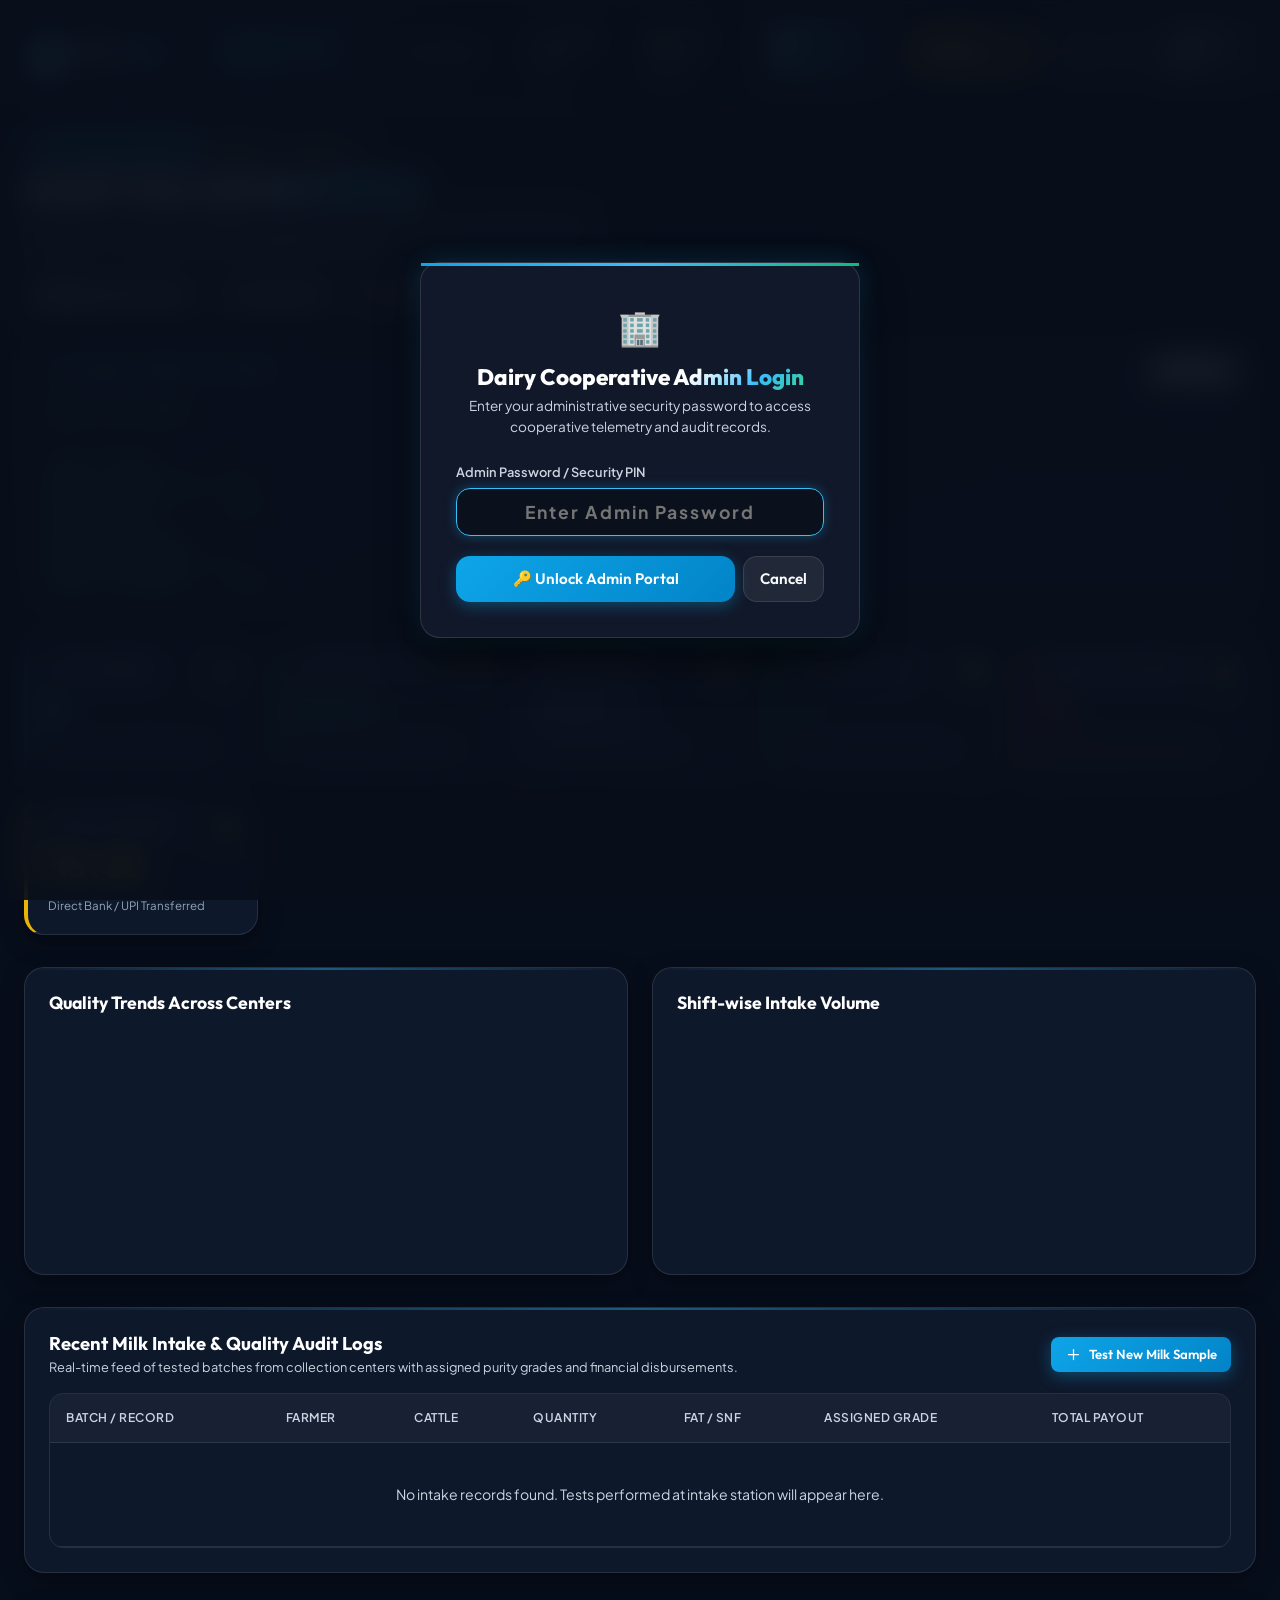
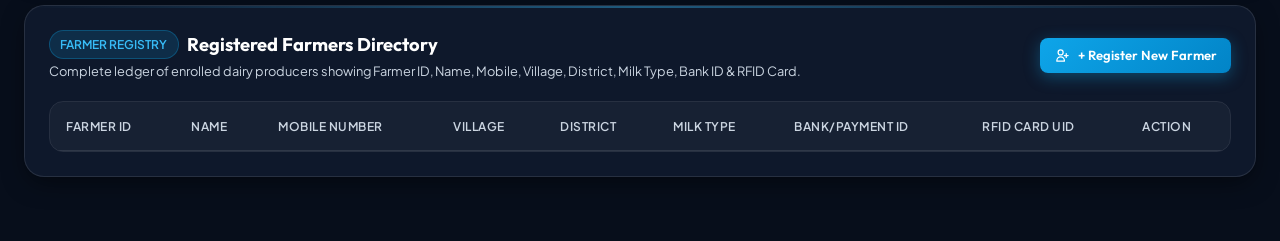
==== commit f637e7c5: "Rebrand DAIRY DOVA to DAIRY NOVA across website, assets, and configs" ====
--- a/admin/index.html
+++ b/admin/index.html
@@ -4,8 +4,8 @@
   <base href="../">
   <meta charset="UTF-8">
   <meta name="viewport" content="width=device-width, initial-scale=1.0">
-  <title>Dairy Cooperative Admin Portal | DAIRY DOVA</title>
-  <meta name="description" content="Dedicated Dairy Cooperative Federation Admin Dashboard for Dairy Dova Smart Milk System.">
+  <title>Dairy Cooperative Admin Portal | DAIRY NOVA</title>
+  <meta name="description" content="Dedicated Dairy Cooperative Federation Admin Dashboard for Dairy Nova Smart Milk System.">
   <link rel="icon" type="image/svg+xml" href="assets/logo.svg">
   <link rel="manifest" href="manifest.json">
   <meta name="theme-color" content="#070e1b">
@@ -84,8 +84,8 @@
   <!-- ==================== HEADER & GLOBAL NAVIGATION ==================== -->
   <header class="header-glass">
     <div class="nav-container">
-      <a href="index.html" class="brand-wrapper" title="DAIRY DOVA" style="text-decoration: none;">
-        <img src="assets/logo.svg" alt="DAIRY DOVA" class="brand-logo-img">
+      <a href="index.html" class="brand-wrapper" title="DAIRY NOVA" style="text-decoration: none;">
+        <img src="assets/logo.svg" alt="DAIRY NOVA" class="brand-logo-img">
         <span class="brand-badge">SIH 2026 &bull; RPi 5 EDGE</span>
       </a>
 
